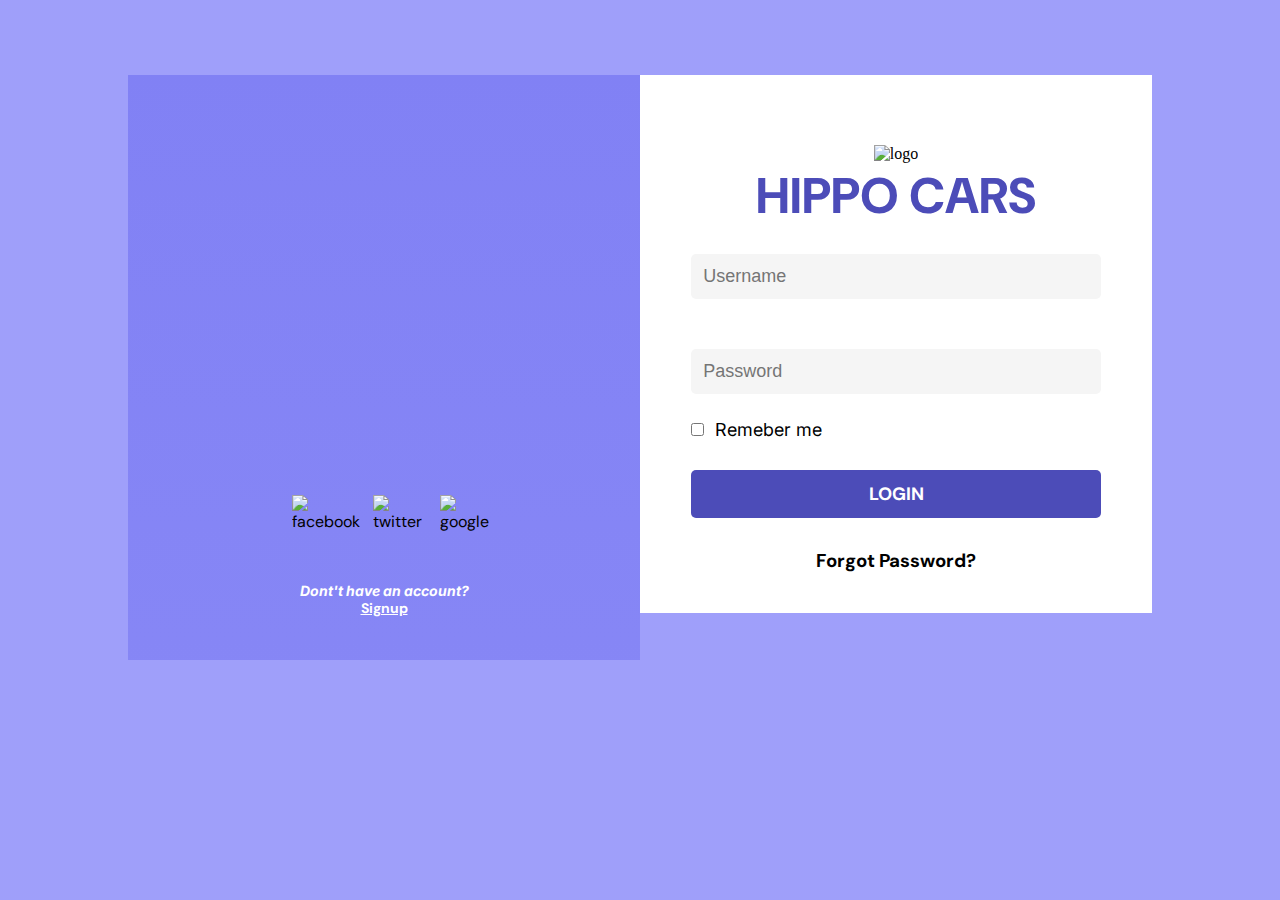
==== index.html @ 45548095 "Add files via upload" ====
<!DOCTYPE html>
<html lang="en">
<head>
    <meta charset="UTF-8">
    <meta name="viewport" content="width=device-width, initial-scale=1.0">
    <meta http-equiv="X-UA-Compatible" content="ie=edge">
    <title>Hippo Cars</title>
    <link rel="preconnect" href="https://fonts.googleapis.com">
<link rel="preconnect" href="https://fonts.gstatic.com" crossorigin>
<link href="https://fonts.googleapis.com/css2?family=DM+Sans:wght@500&family=Inter:wght@500&display=swap" rel="stylesheet">
    <link rel="stylesheet" href="./stylesheet.css">
    
</head>
<body>
    <div class="container">
        <div class="part1">
          <div class="cont-1">
            <div class="image">
                <a class="face" href="https://facebook.com"><img class="face" src="./image/facebook.png" alt="facebook" width="40px"></a c>
                <a class="twit" href="https://twitter.com"><img class="twit" src="./image/twitter.png" alt="twitter" width="40px"></a>
                <a class="google" href="https://google.com"><img class="google" src="./image/google.png" alt="google" width="40px"></a>
            </div>
            <div class="signup">
                <h2 class="h2-1">Dont't have an account?</h2>
            <h2 class="h2-2"><a class="link" href="signup.html">Signup</a></h2>
            </div>
          </div>  
            
            
        </div>

        <div class="part2">
            <div class="cont-2">
                <div class="img-2">
                    <center><img src="./image/logo.jpeg" alt="logo" width="200px"></center>
                </div>
                
                <h1>HIPPO CARS</h1>
                
                <section>
                    <form action="#" method="POST">
                        <input class="inp" type="text" id="user" placeholder="Username" required>
                        <input class="inp" type="password" id="pass" placeholder="Password" required >
                        <input class="inp" type="checkbox" id="check" required>
                        <label for="check" class="f">Remeber me</label>
                        <input class="inp" type="submit" id="submit" value="LOGIN">
                        <a href="#"><h3>Forgot Password?</h3></a>
                    </form>
                </section>
            </div>
        </div>
    </div>
</body>
</html>
---- stylesheet.css ----
*{
    box-sizing: border-box;
    margin: 0;
    padding: 0;
}
body{
    background: linear-gradient(rgba(15, 15, 243, 0.4), rgba(15, 15, 243, 0.4)), url('./image/background.jpeg');
}
.container{
    width: 80%;
    margin: 75px auto;
}
.part1{
    width: 50%;
    max-height: 585px;
    float: left;
    background: linear-gradient(rgba(84, 84, 236, 0.4), rgba(97, 97, 238, 0.4)), url('./image/back.jpeg');
    background-repeat: no-repeat;
}
.cont-1{
    text-align: center;
    width: 50%;
    margin: 420px auto;
    font-family: 'Inter', sans-serif ;
}
.image{
    display: flex;
    justify-content: center;
    width: 40%;
    margin: 0px auto;
}
.google{
    margin-left: 15px;
}
.google:hover{
    width: 50px;
    transition: ease-in-out 0.5s;
}
.twit{
    margin-left: 15px;   
}
.twit:hover{
    width: 50px;
    transition: ease-in-out 0.5s;
}
.face:hover{
    width: 50px;
    transition: ease-in-out 0.5s;
}

.signup{
    margin-top: 50px;
}

.h2-1{
    text-align: center;
    color: #ffffff;
    font-size: 14px;
    font-style: oblique;
}
.h2-2{
    font-size: 14px;
    text-decoration: underline;
    color: #ffffff;
}
.link:hover{
    color: rgb(140, 140, 245);
    font-size: 16px;
    transition: ease-in 0.5s ;
}
.link, a{color: #ffffff;

}
.part2{
    width: 50%;
    max-height: 585px;
    float: left;
    background-color: #ffffff;
}
.cont-2{
    width: 80%;
    margin: 70px auto 40px auto;
}
.img-2 img{
    max-width: 50%;
    margin: 0px auto;
}
h3, a{
    text-align: center;
    width: 50%;
    font-family: 'DM Sans', sans-serif;
    margin: 0px auto;
    color: #000000;
    text-decoration: none;
    
}
h3:hover{
    color: rgb(25, 0, 255);
}
.f{margin-left: 7px;
    font-family: 'Inter', sans-serif;
    font-size: 18px;
}
h1{
    font-family: 'DM Sans', sans-serif;
    font-weight: 800;
    font-size: 50px;
    text-align: center;
    color: rgb(76, 76, 184);
}

input[type=text]{
    width: 100%;
    padding: 12px;
    margin: 25px auto;
    background-color: whitesmoke;
    border-radius: 5px;
    border-style: none;
    font-size: 18px;
}
input[type=password]{
    width: 100%;
    padding: 12px;
    margin: 25px auto;
    background-color: whitesmoke;
    border-radius: 5px;
    border-style: none;
    font-size: 18px;
}
input[type=submit]{
    width: 100%;
    padding: 12px;
    margin: 30px auto;
    border-radius: 5px;
    border-style: none;
    font-size: 18px;
    color: #ffffff;
    font-family: 'DM Sans', sans-serif;
    font-weight: bold;
    background-color: rgb(76, 76, 184);
}
input[type=submit]:hover{
    background-color: blueviolet;
}
input[type=text]:hover{
    border-bottom: 2px solid #000000;
}
input[type=password]:hover{
    border-bottom: 2px solid #000000;
}

@media screen and (max-width: 800px) {
    .part1, .part2, input[type=submit], input[type=text], input[type=password] {
        width: 100%;
        margin-top: 0;
    }
}

@media screen and (max-width: 600px) {
    .part1, .part2, input[type=submit], input[type=text], input[type=password] {
        width: 100%;
        margin-top: 0;
    }
}
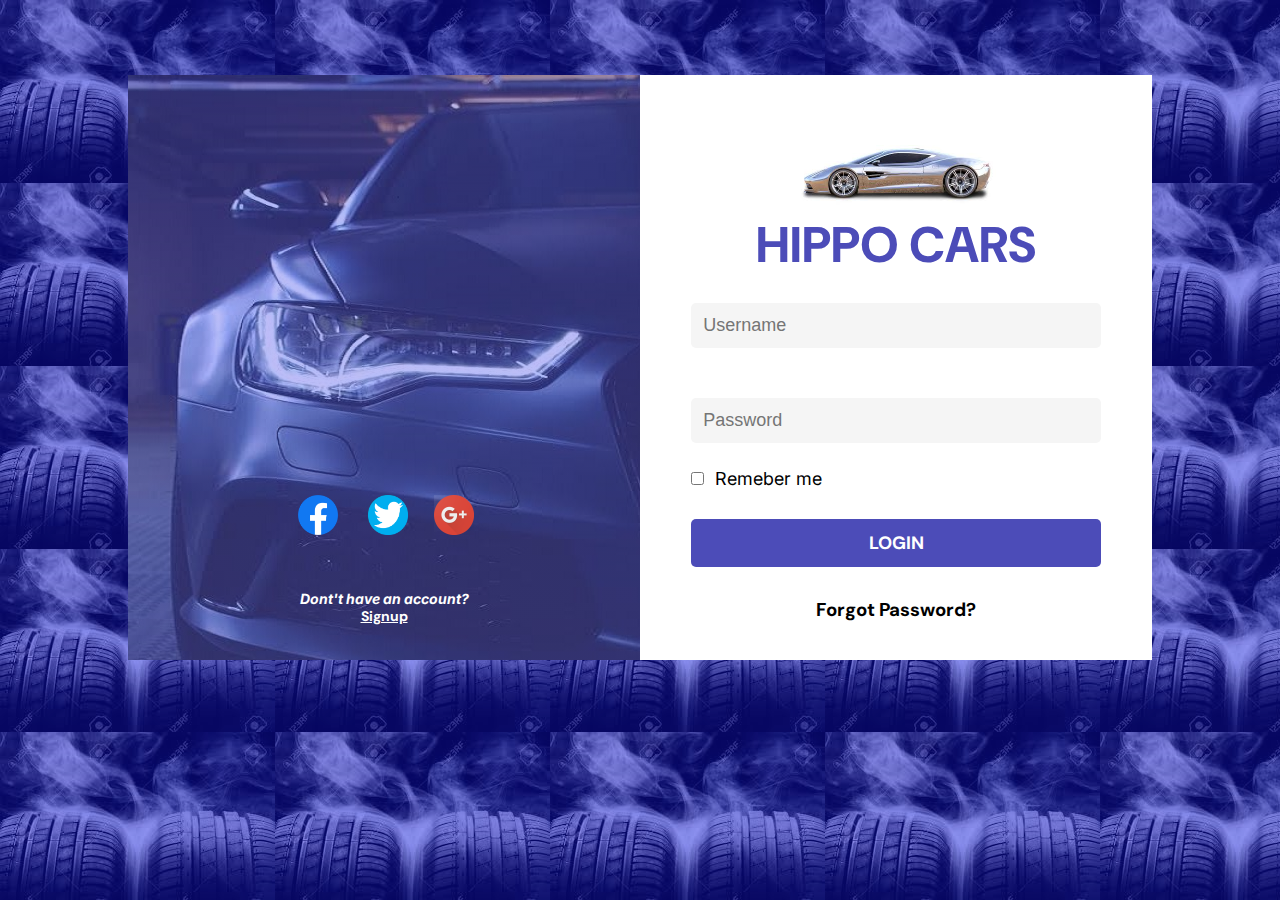
==== commit f97d5c99: "Update index.html" ====
--- a/index.html
+++ b/index.html
@@ -16,9 +16,9 @@
         <div class="part1">
           <div class="cont-1">
             <div class="image">
-                <a class="face" href="https://facebook.com"><img class="face" src="./image/facebook.png" alt="facebook" width="40px"></a c>
-                <a class="twit" href="https://twitter.com"><img class="twit" src="./image/twitter.png" alt="twitter" width="40px"></a>
-                <a class="google" href="https://google.com"><img class="google" src="./image/google.png" alt="google" width="40px"></a>
+                <a class="face" href="https://facebook.com"><img class="face" src="facebook.png" alt="facebook" width="40px"></a c>
+                <a class="twit" href="https://twitter.com"><img class="twit" src="twitter.png" alt="twitter" width="40px"></a>
+                <a class="google" href="https://google.com"><img class="google" src="google.png" alt="google" width="40px"></a>
             </div>
             <div class="signup">
                 <h2 class="h2-1">Dont't have an account?</h2>
@@ -32,7 +32,7 @@
         <div class="part2">
             <div class="cont-2">
                 <div class="img-2">
-                    <center><img src="./image/logo.jpeg" alt="logo" width="200px"></center>
+                    <center><img src="logo.jpeg" alt="logo" width="200px"></center>
                 </div>
                 
                 <h1>HIPPO CARS</h1>
@@ -51,4 +51,4 @@
         </div>
     </div>
 </body>
-</html>+</html>
--- a/stylesheet.css
+++ b/stylesheet.css
@@ -4,7 +4,7 @@
     padding: 0;
 }
 body{
-    background: linear-gradient(rgba(15, 15, 243, 0.4), rgba(15, 15, 243, 0.4)), url('./image/background.jpeg');
+    background: linear-gradient(rgba(15, 15, 243, 0.4), rgba(15, 15, 243, 0.4)), url('background.jpeg');
 }
 .container{
     width: 80%;
@@ -14,7 +14,7 @@
     width: 50%;
     max-height: 585px;
     float: left;
-    background: linear-gradient(rgba(84, 84, 236, 0.4), rgba(97, 97, 238, 0.4)), url('./image/back.jpeg');
+    background: linear-gradient(rgba(84, 84, 236, 0.4), rgba(97, 97, 238, 0.4)), url('back.jpeg');
     background-repeat: no-repeat;
 }
 .cont-1{
